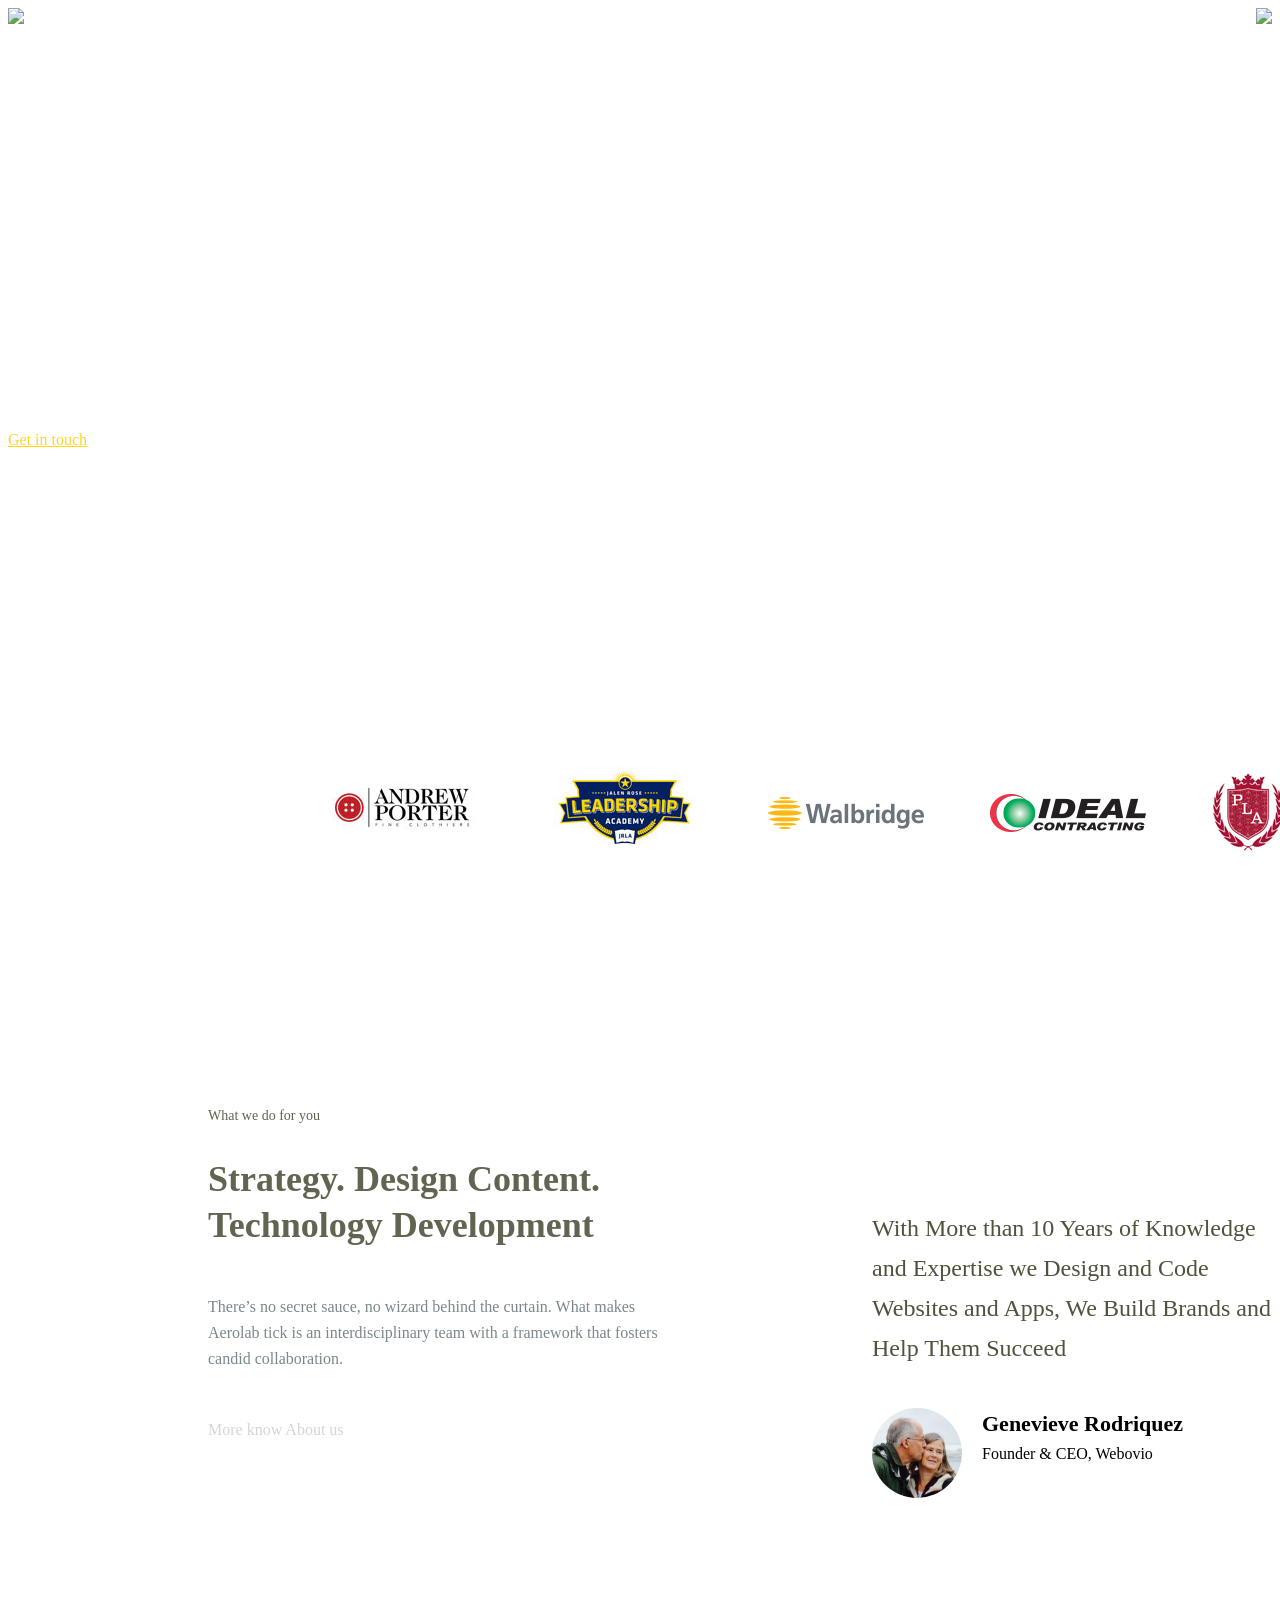
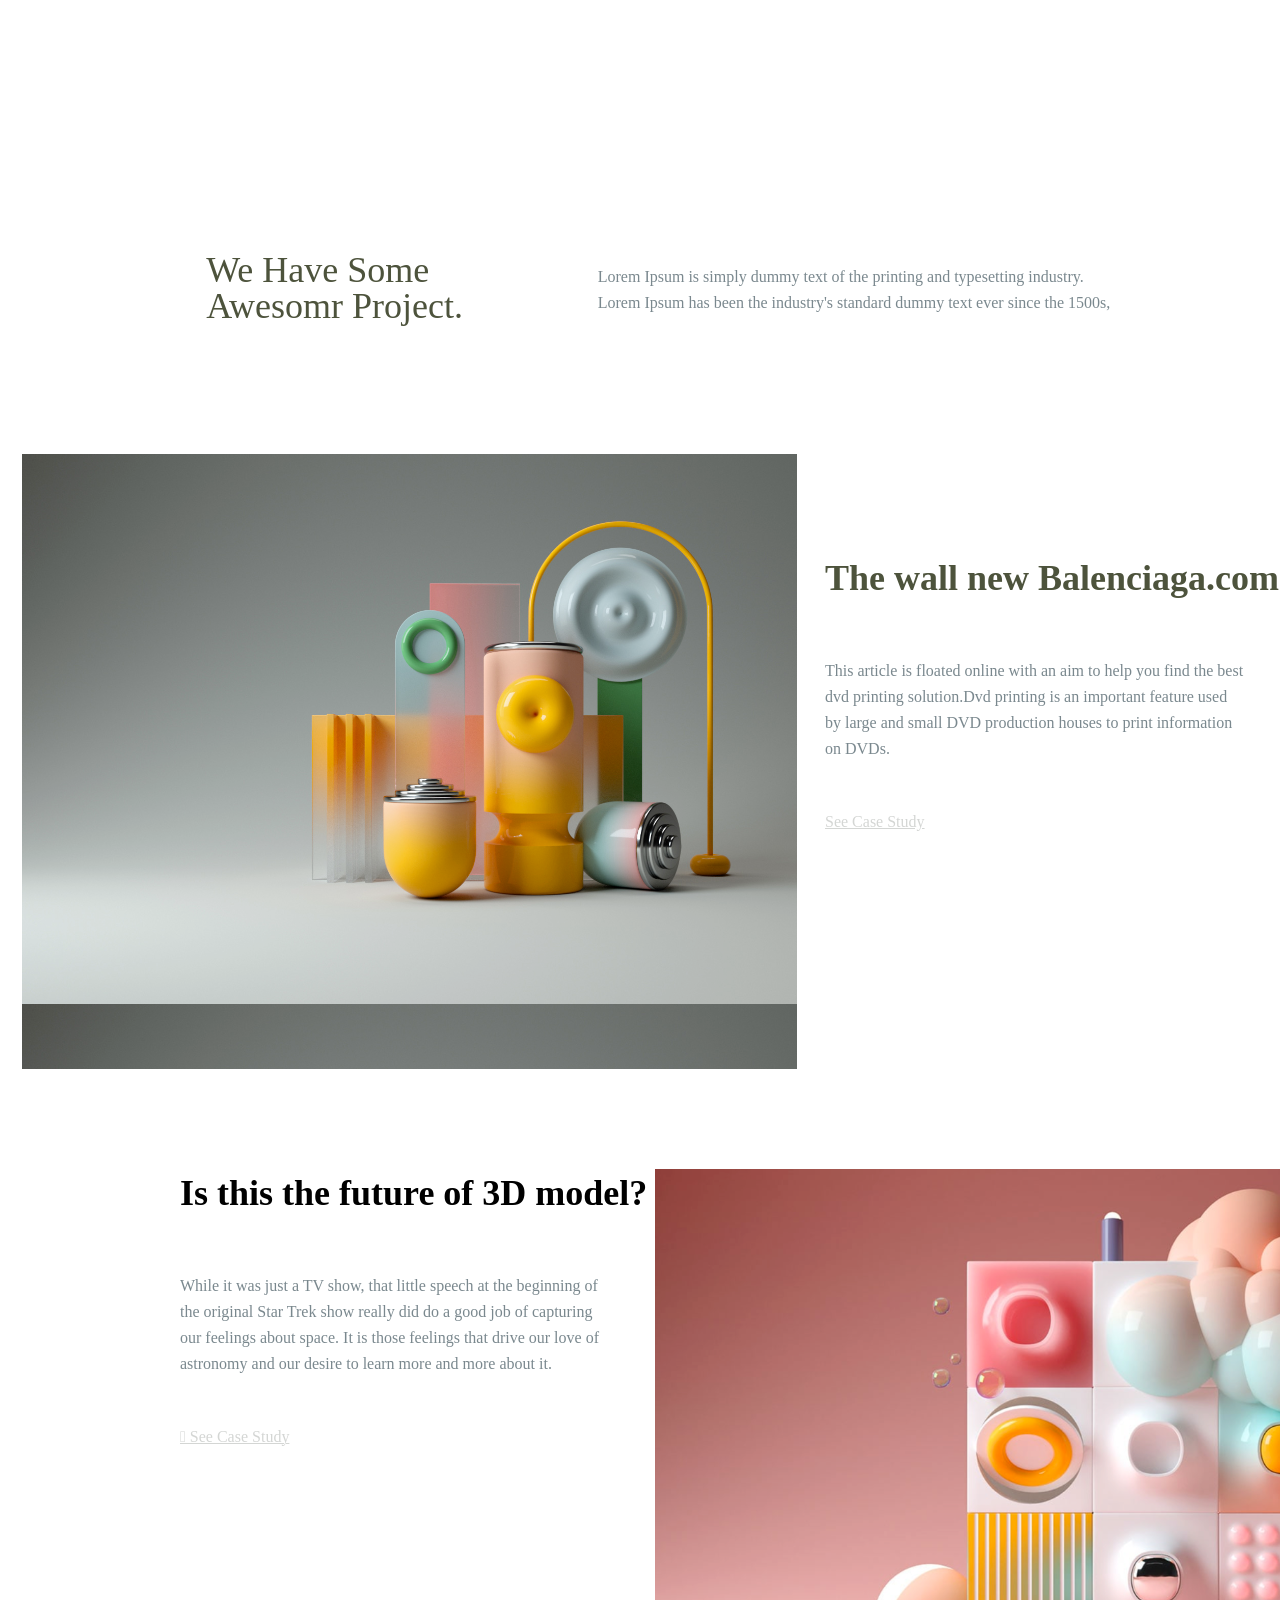
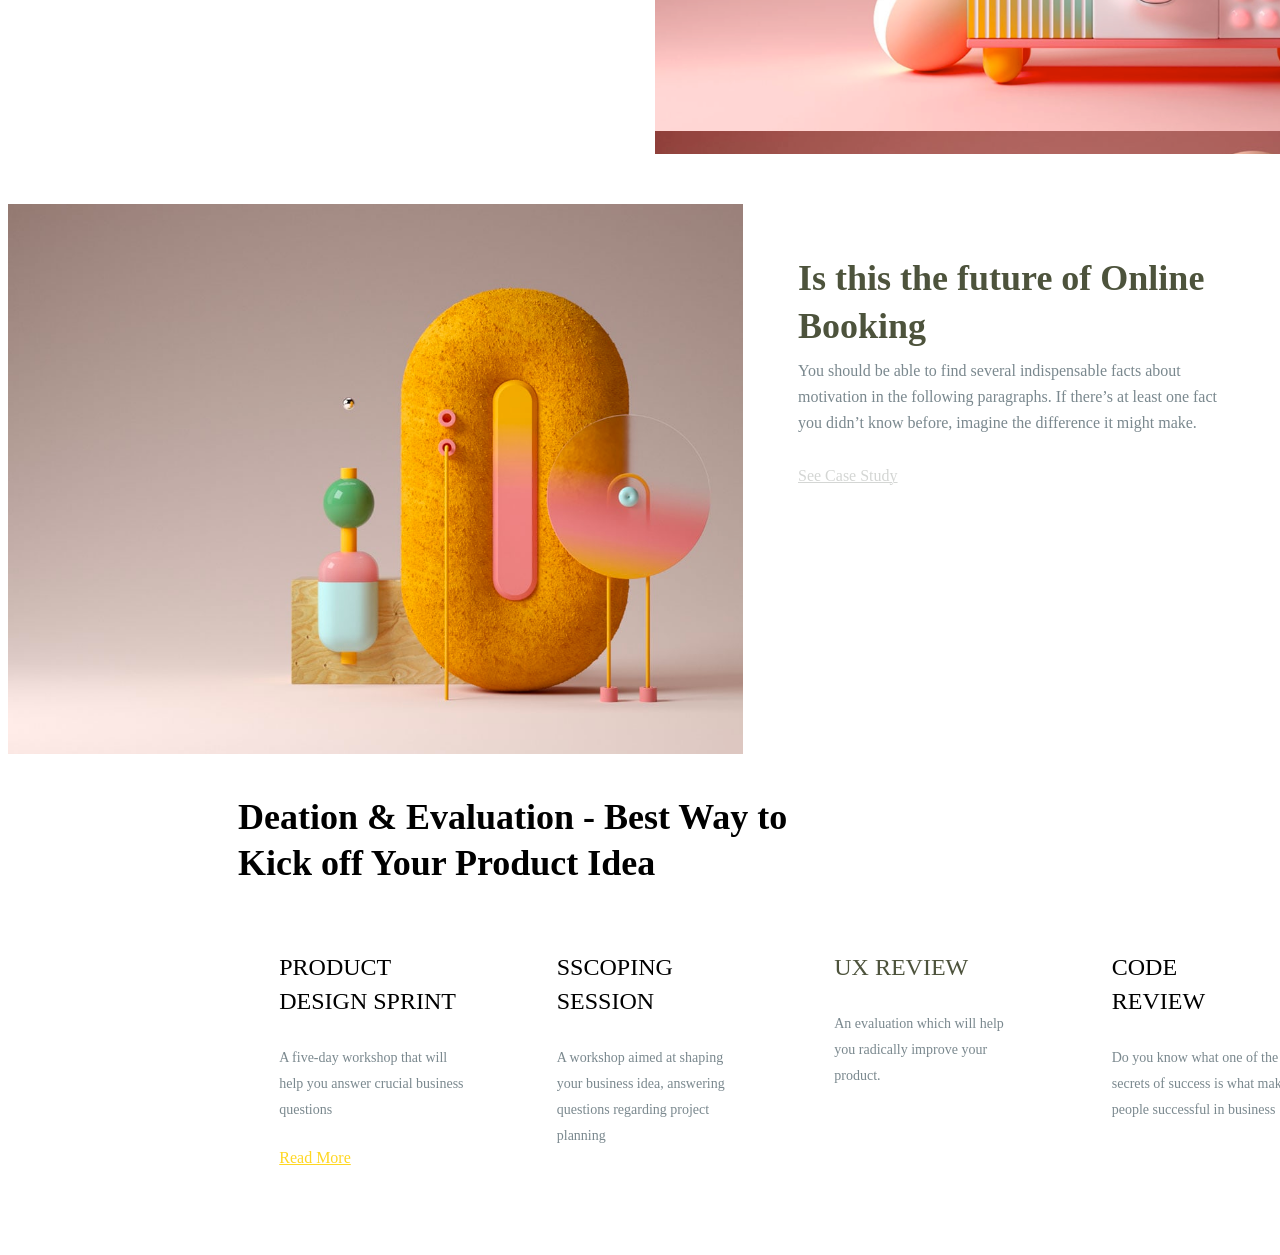
==== index.html @ 07e4dfc3 "Add files via upload" ====
<!DOCTYPE html>
<html>
<head>
	<meta charset="utf-8">
	<meta name="viewport" content="width=device-width, initial-scale=1">
	<title></title>
	<link rel="stylesheet" type="text/css" href="css/main.css">
</head>
<body>
	<div class="main">
		<div class="navig"> 
			<div class="mark1"> 
				<img src="img/Logo.SVG">
			</div>

			<div class="Group">
				<img src="img/Group 15.SVG">
			</div>   
		</div>


		<div class="mark2">
			<div class="place">A place where 
			</div>

			<div class="creativ">A creative agency for redemptive brands
			</div>

			<div class="anteelo">Anteelo is a leading strategic design firm that builds powerful digital solutions for startups and enterprises.	
			</div>

			<div class="get">Get in touch</div>

		</div>
		<div class="client">
			<div class="gr">
				<img src="img/1.png">
				<img src="img/2.png">
				<img src="img/3.png">
				<img src="img/4.png">
				<img src="img/5.png">	
			</div>
		</div>
		
	</div>
	<div class="main2">
		<div class="main3">
			<div class="whats">What we do for you</div>
			<div class="strategy">Strategy. Design  Content. Technology
Development </div>
            <div class="there">There’s no secret sauce, no wizard behind the curtain. What makes Aerolab tick is an interdisciplinary team with a framework that fosters candid collaboration.</div>
            <div class="more"> More know About us</div>
	</div>
	<div class="Groupb">
		<div class="groupb">
			<div class="textt">With More than 10 Years of Knowledge and Expertise we Design and Code Websites and Apps, We Build Brands and Help Them Succeed </div>
			<div class="oval">
				<div class="imgp">	
				    <div class="gen">
				    	<div class="gene">Genevieve Rodriquez</div>
				    	<div class="foun">Founder & CEO, Webovio</div>
				    </div>

				</div>
				
			</div>
		</div>
	</div>

	</div>
	<div class="main4">
		<div class="we">		
			<div class="hav">We Have Some Awesomr Project.</div>
			<div class="ips">Lorem Ipsum is simply dummy text of the printing and typesetting industry. Lorem Ipsum has been the industry's standard dummy text ever since the 1500s, </div>


</div>
<div class="future">
	<div class="grr">
		
	</div>
	<div class="te">
		<div class="new">The wall new Balenciaga.com</div>
		<div class="dvd">This article is floated online with an aim to help you find the best dvd printing solution.Dvd printing is an important feature used by large and small DVD production houses to print information on DVDs.</div>
		<div class="see">  See Case Study</div>

	</div>

</div>	
<div class="D">
	<div class="M">
	<div class="F">Is this the future of
3D model?</div>
<div class="w">While it was just a TV show, that little speech at the beginning of the original Star Trek show really did do a good job of capturing our feelings about space.

It is those feelings that drive our love of astronomy and our desire to learn more and more about it. </div>
<div class="Se">  See Case Study</div>

</div>
<div class="Q"></div>
</div>
<div class="A">
	<div class="I"></div>
	<div class="J">
		<div class="Z"> Is this the future of 
Online Booking</div>
<div class="U">
	You should be able to find several indispensable facts about motivation in the following paragraphs. 

If there’s at least one fact you didn’t know before, imagine the difference it might make.
</div>
<div class="V">  See Case Study</div>
	</div>
</div>
<div class="o">
	<div class="TT">Deation & Evaluation - Best Way to Kick off Your Product Idea</div>
	<div class="ii">
		<div class="ff">
			<div class="prod">Product Design Sprint</div>
			<div class="ss">A five-day workshop that will help you answer crucial business questions</div>
			<div class="rr">  Read More</div>
		</div>
		<div class="aaa">
			<div class="jj">Sscoping Session</div>
			<div class="gg">A workshop aimed at shaping your business idea, answering questions regarding project planning</div>
		</div>
		<div class="qq"> 
			<div class="kk">UX 
Review</div>
<div class="NN">An evaluation which will help you radically improve your product.</div>
		</div>
		<div class="hh">
			<div class="pp">
				Code Review
			</div>
			<div class="xx">Do you know what one of the key secrets of success 
is what makes people successful in business</div>
		</div>
	</div>
</div>

		
	</div>
<body>
<html>
---- css/main.css ----
.main{
	width: 100%;
	background-image: url(../img/Slider.SVG);
	min-height: 100vh;
	background-repeat: no-repeat;
	background-size: cover;
	
}
.mark1{
	width: 758px;
	height: 40px;



}
.Group{
	width: 740px;
	height: 40px;
	display: flex;
	justify-content: flex-end;
}
.navig{
	display:flex;
	justify-content: space-around;
}
.mark2{
width:616px;

height:412px;
    display: flex;
    flex-wrap: wrap;
    align-content: space-around;
}
.place{
	width: 100px;
height: 21px;
color: white;
}
.creativ{
width: 616px;
height: 223px;
font-family: Poppins;
font-weight: 700;
font-size: 75px;
leading-trim: NONE;
line-height: 80px;
letter-spacing: 0px;
color: white;

}
.anteelo{
	width: 581;
height: 55;
font-family: Poppins;
font-weight: 400;
font-size: 19px;
leading-trim: NONE;
line-height: 26px;
letter-spacing: 0px;
color: white;
}

.get{
	width: 114;
height: 24;
font-family: FontAwesome;
font-weight: 400;
font-size: 16px;
leading-trim: NONE;
line-height: 100%;
letter-spacing: 0px;
text-decoration: underline;
text-decoration-style: solid;
text-decoration-offset: 0%;
text-decoration-thickness: 0%;
color: #FFD723;
;

}
.client{
	display:flex;
	justify-content: center;
	align-items: center;
	width: 1276px;
height: 227px;
top: 707px;
background: #FFFFFF;
position: relative;
top: 240px;
left:200px ;
;
}
.gr{
    display:flex;
    justify-content: space-between;
	width: 1045px;
height: 113px;
top: 767px;


}
.main2{
	display: flex;
	justify-content: space-around;
}

.main3{
	width: 1109px;
height: 644px;
padding-top:200px ;
padding-left: 200px;

}
.whats{
width: 136px;
height: 38px;
font-size: 14px;
color: #4D533CE5;
padding-bottom: 10px;

}
.strategy{
	width: 475px;
height: 138px;
top: 50px;
font-family: Poppins;
font-weight: 700;
font-size: 36px;
color: #4D533CE5;
line-height: 46px;
}
.there{
	width: 475px;
height: 78px;
top: 223px;
font-family: Poppins;
font-weight: 400;
font-size: 16px;
color: #21384299;
line-height: 26px;
padding-bottom: 50px;

}
.more{
	width: 181px;
height: 24px;
top: 343px;
font-family: FontAwesome;
font-weight: 400;
font-size: 16px;

line-height: 100%;


color: #D4D6D4;




}
.Groupb{
	width: 474px;
height: 644px;
top: 810px;
left: 800px;
angle: 0 deg;
opacity: 1;


.groupb{
	width: 426;
height: 340;
top: 1054px;
left: 840px;



}
}
.textt{
width: 410px;
height: 200px;
position: relative;
top: 300px;
left: 10px;
font-family: Poppins;
font-weight: 400;
font-size: 24px;
line-height: 40px;
color: #4D533C;

}
.oval{
	width: 358px;
height: 90px;

left: 10px;
position: relative;
top: 300px;
}
.imgp{
	background-image: url(../img/6.png);
background-size: 90px 90px;
width: 90px;
height: 90px;
border-radius: 100px / 100px;




}
.gen{
	width: 238px;
height: 62px;
left: 110px;
position: relative;
top: 5px;

}
.gene{
	width: 238px;
height: 33px;
font-family: Poppins;
font-weight: 700;
font-size: 22px;

line-height: 100%;



}
.foun{
	width: 197px;
height: 24px;
font-family: Poppins;
font-weight: 400;
font-size: 16px;

line-height: 100%;


}
.main4{
	width: 1440px;
height: 2353px;


}
.we{
	width: 976px;
height: 102px;
position: relative;
top: 100px;
left: 165px;
angle: 0 deg;
opacity: 1;
display: flex;
	justify-content: space-around;

}
.hav{
	width: 325px;
height: 108px;
font-family: Poppins;
font-size: 36px;

line-height: 100%;
color: #4D533C;




}
.ips{
width: 518px;
height: 78px;
top: 12px;
position: relative;
font-family: Poppins;
font-weight: 400;
font-size: 16px;

line-height: 26px;
color: #21384299;


}
.future{
	width: 1306px;
height: 715px;
margin-top: 200px;
display: flex;
	justify-content: space-around;


}
.grr{
	width: 775px;
height: 615px;
background-image: url(../img/7.png);
background-size: 978px 550px;



}
.te{
	width: 475px;
height: 397px;
margin-top: 100px;
}
.new{
	width: 475px;
height: 104px;

font-weight: 700;
font-size: 36px;

line-height: 48px;

color: #4D533C;

}
.dvd{
	width: 421px;
height: 156px;

font-size: 16px;

line-height: 26px;
color:#21384299 ;


}

.see{
	width: 141px;
height: 24px;


font-size: 16px;

line-height: 100%;

text-decoration: underline;
text-decoration-style: solid;
color: #D4D6D4;

}
.D{
	width: 1268pxx;
height: 585px;
margin-left: 172px;
display: flex;
justify-content; space-between



}
.M{
	width: 475px;
height: 397px;



}
.F{
width: 475px;
height: 104px;
font-family: Poppins;
font-weight: 700;
font-size: 36px;
leading-trim: NONE;
line-height: 48px;
letter-spacing: 0px;


}
.w{
width: 421px;
height: 156px;
top: 128px;
angle: 0 deg;
opacity: 1;
font-family: Poppins;
font-weight: 400;
font-size: 16px;
leading-trim: NONE;
line-height: 26px;
letter-spacing: 0px;
color: #21384299;


}
.Se{
	width: 141px;
height: 24px;
top: 374px;
angle: 0 deg;
opacity: 1;
font-family: FontAwesome;
font-weight: 400;
font-size: 16px;
leading-trim: NONE;
line-height: 100%;
letter-spacing: 0px;
text-decoration: underline;
text-decoration-style: solid;
text-decoration-offset: 0%;
text-decoration-thickness: 0%;
color: #D4D6D4;

}
.Q{
	width: 775px;
height: 585px;
background-image: url(../img/8.png);
background-size: 999px 562px;

}
.A{
	display: flex;
justify-content; space-between
width: 1305px;
height: 590px;


}
.I{
	width: 735px;
height: 550px;
background-image: url(../img/9.png);
background-size: 1000.4px 565px;
margin-top: 50px;
}
.J{
width: 475px;
height: 397px;
margin-top: 100px;
margin-left: 55px;
}
.Z{
	width: 475px;
height: 104px;
font-family: Poppins;
font-weight: 700;
font-size: 36px;
leading-trim: NONE;
line-height: 48px;
letter-spacing: 0px;
color: #4D533C;




}
.U{
	width: 421px;
height: 110px;
font-family: Poppins;
font-weight: 400;
font-size: 16px;
leading-trim: NONE;
line-height: 26px;
letter-spacing: 0px;
color: #21384299;


}
.V{
	width: 141px;
height: 24px;

font-family: FontAwesome;
font-weight: 400;
font-size: 16px;
leading-trim: NONE;
line-height: 100%;
letter-spacing: 0px;
text-decoration: underline;
text-decoration-style: solid;
text-decoration-offset: 0%;
text-decoration-thickness: 0%;
color: #D4D6D4;

}
.o{
	width: 1110px;
height: 461px;
top: 4257px;
left: 165px;
angle: 0 deg;
opacity: 1;
margin-left: 230px;
margin-top: 50px;

}
.TT{
	width: 607px;
height: 92px;
top: 4257px;
left: 165px;
angle: 0 deg;
opacity: 1;
font-family: Poppins;
font-weight: 700;
font-size: 36px;
leading-trim: NONE;
line-height: 46px;
letter-spacing: 0px;


}
.ii{
	width: 1110px;
height: 309px;
top: 4409px;
left: 165px;
angle: 0 deg;
opacity: 1;
margin-top: 37px;
display: flex;
justify-content: space-around;

}
.ff{
	width: 255px;
height: 309px;
top: 4409px;
left: 165px;
angle: 0 deg;
opacity: 1;

}
.prod{
	width: 183px;
height: 68px;
top: 27px;
left: 30px;
angle: 0 deg;
opacity: 1;
margin-left: 30px;
font-family: Poppins;
font-weight: 500;
font-size: 24px;
leading-trim: NONE;
line-height: 34px;
letter-spacing: 0px;
text-transform: uppercase;
margin-top: 27px;

}
.ss{
	width: 194px;
height: 78px;
top: 115px;
left: 30px;
angle: 0 deg;
opacity: 1;
font-family: Poppins;
font-weight: 400;
font-size: 14px;
leading-trim: NONE;
line-height: 26px;
letter-spacing: 0px;
color:#21384299;
margin-left: 30px;
margin-top: 27px;
}
.rr{
	width: 102px;
height: 24px;
top: 249px;
left: 30px;
angle: 0 deg;
opacity: 1;
font-family: FontAwesome;
font-weight: 400;
font-size: 16px;
leading-trim: NONE;
line-height: 100%;
letter-spacing: 0px;
text-decoration: underline;
text-decoration-style: solid;
text-decoration-offset: 0%;
text-decoration-thickness: 0%;
color:#FFD723;
margin-left: 30px;
margin-top: 27px;
}
.aaa{
	width: 255px;
height: 309px;
top: 4409px;
left: 450px;
angle: 0 deg;
opacity: 1;

}
.jj{
	width: 183px;
height: 68px;
top: 27px;
left: 30px;
angle: 0 deg;
opacity: 1;
font-family: Poppins;
font-weight: 500;
font-size: 24px;
leading-trim: NONE;
line-height: 34px;
letter-spacing: 0px;
text-transform: uppercase;
margin-left: 30px;
margin-top: 27px;


}
.gg{
	width: 194px;
height: 104px;
top: 115px;
left: 30px;
angle: 0 deg;
opacity: 1;
font-family: Poppins;
font-weight: 500;
font-size: 14px;
leading-trim: NONE;
line-height: 26px;
letter-spacing: 0px;
color:#21384299;
margin-left: 30px;
margin-top: 27px;

}
.qq{
	width: 255px;
height: 309px;
top: 4409px;
left: 735px;
angle: 0 deg;
opacity: 1;

}
.kk{
	width: 183;
height: 68;
top: 27px;
left: 30px;
angle: 0 deg;
opacity: 1;
font-family: Poppins;
font-weight: 500;
font-size: 24px;
leading-trim: NONE;
line-height: 34px;
letter-spacing: 0px;
text-transform: uppercase;
margin-left: 30px;
margin-top: 27px;
color:#4D533C;
}
.NN{
	width: 194px;
height: 78px;
top: 115px;
left: 30px;
angle: 0 deg;
opacity: 1;
font-family: Poppins;
font-weight: 500;
font-size: 14px;
leading-trim: NONE;
line-height: 26px;
letter-spacing: 0px;
margin-left: 30px;
margin-top: 27px;
color:#21384299;
}
.hh{
	width: 255px;
height: 309px;
top: 4409px;
left: 1020px;
angle: 0 deg;
opacity: 1;

}
.pp{
	width: 152px;
height: 68px;
top: 27px;
left: 30px;
angle: 0 deg;
opacity: 1;
font-family: Poppins;
font-weight: 500;
font-size: 24px;
leading-trim: NONE;
line-height: 34px;
letter-spacing: 0px;
text-transform: uppercase;
margin-left: 30px;
margin-top: 27px;


}
.xx{
	width: 194px;
height: 104px;
top: 115px;
left: 30px;
angle: 0 deg;
opacity: 1;
font-family: Poppins;
font-weight: 500;
font-size: 14px;
leading-trim: NONE;
line-height: 26px;
letter-spacing: 0px;
margin-left: 30px;
margin-top: 27px;
color:#21384299;

}
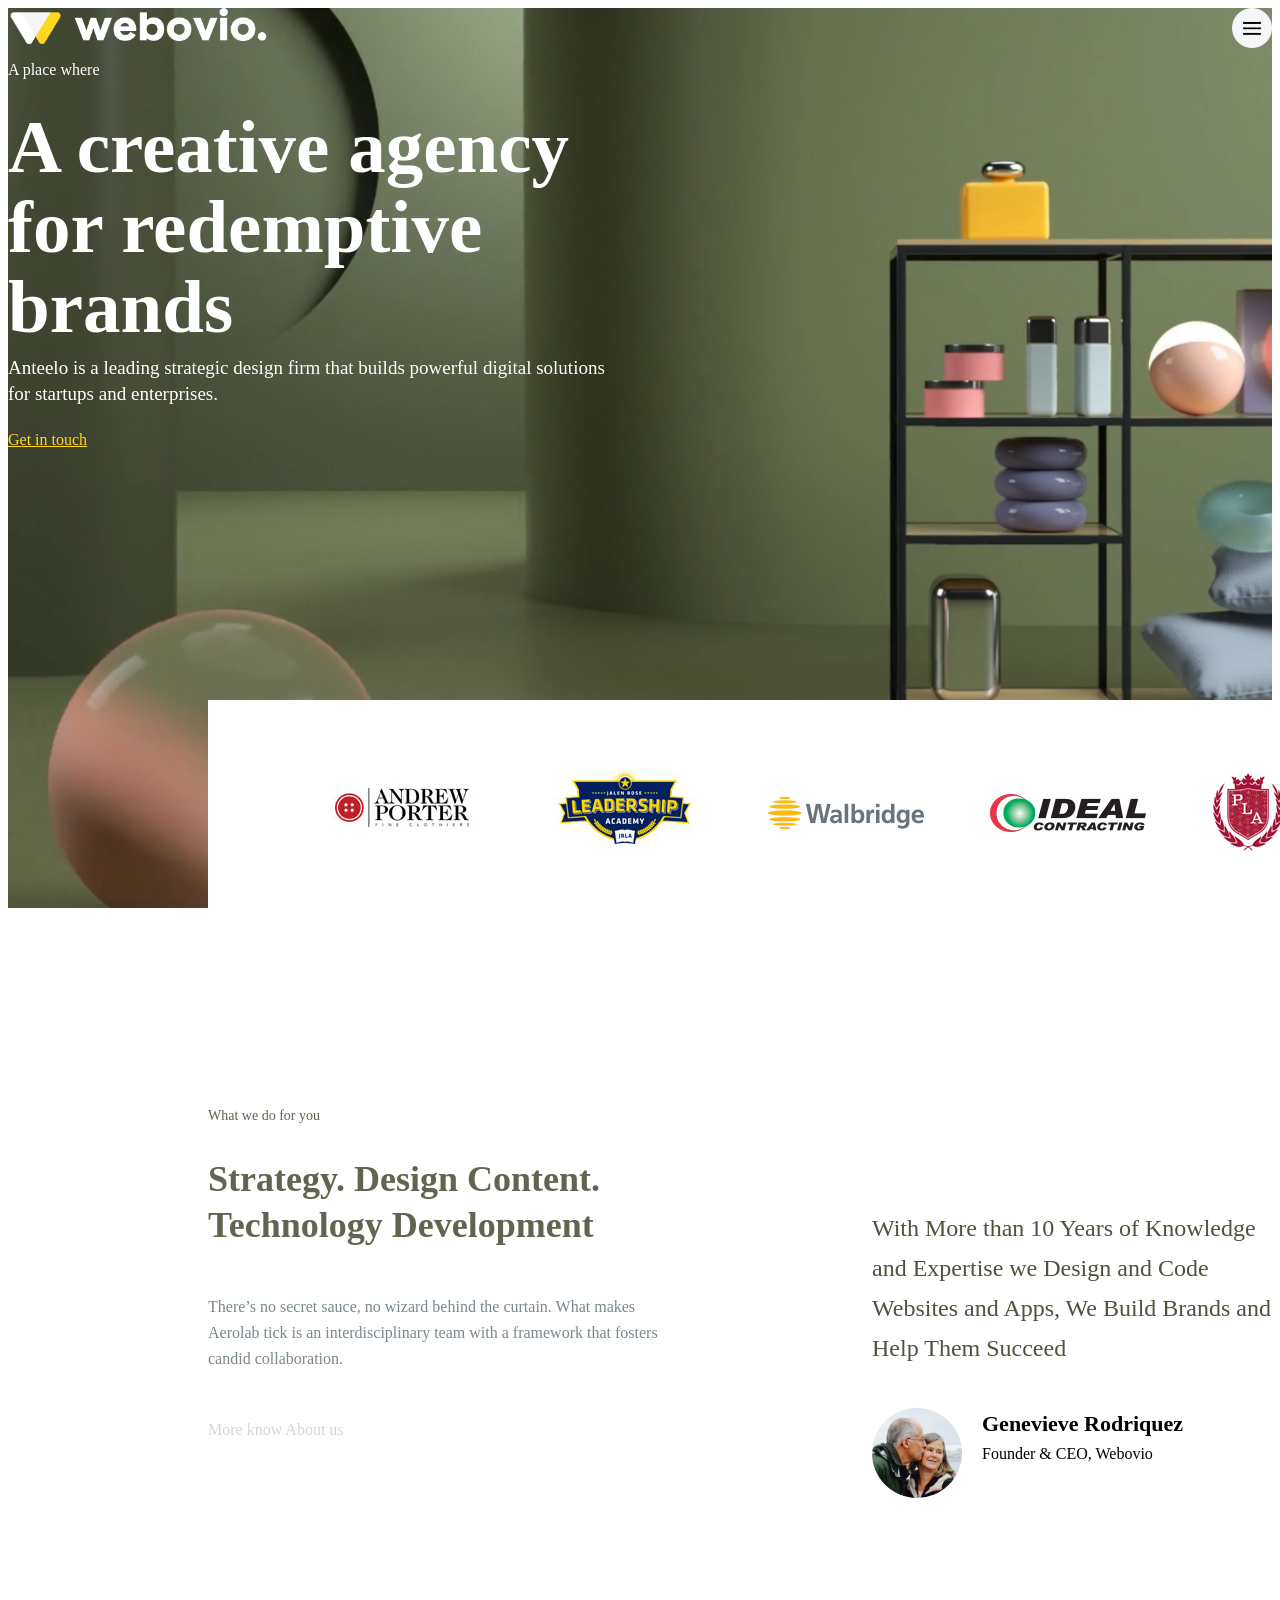
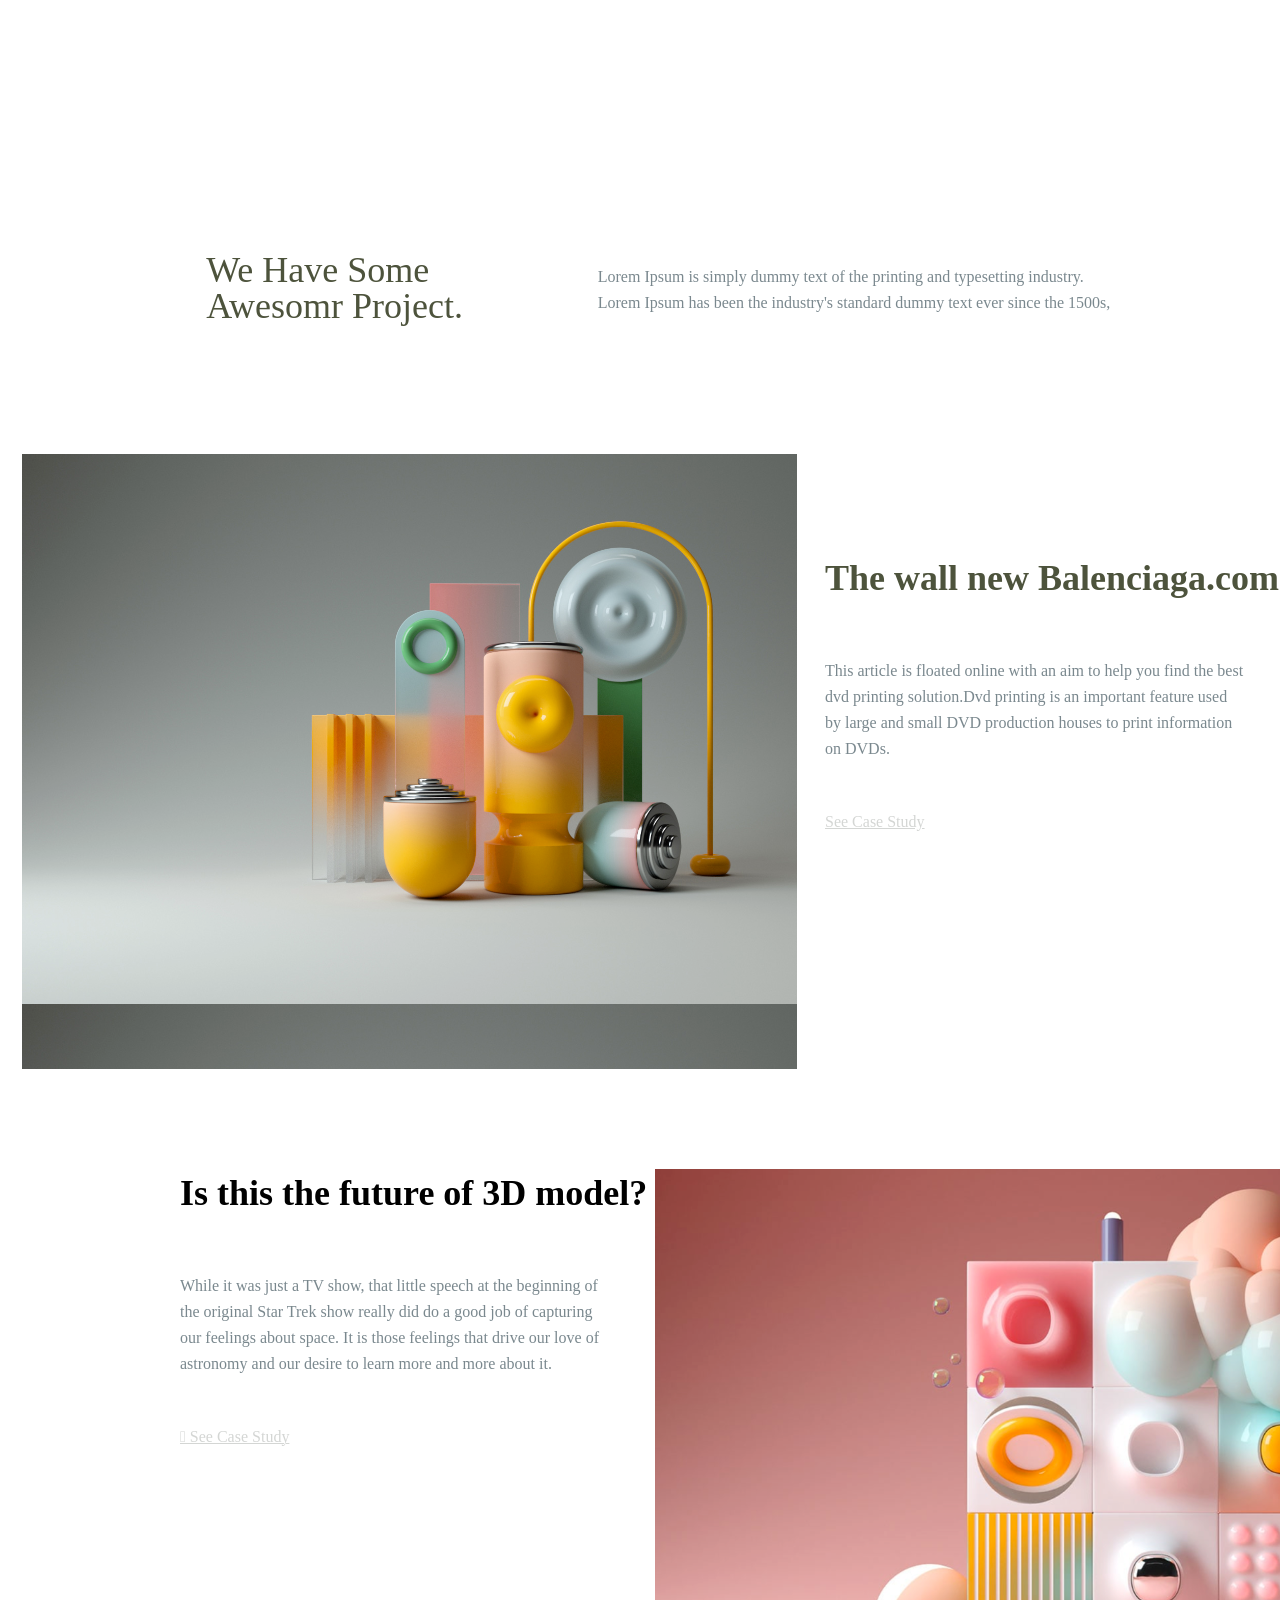
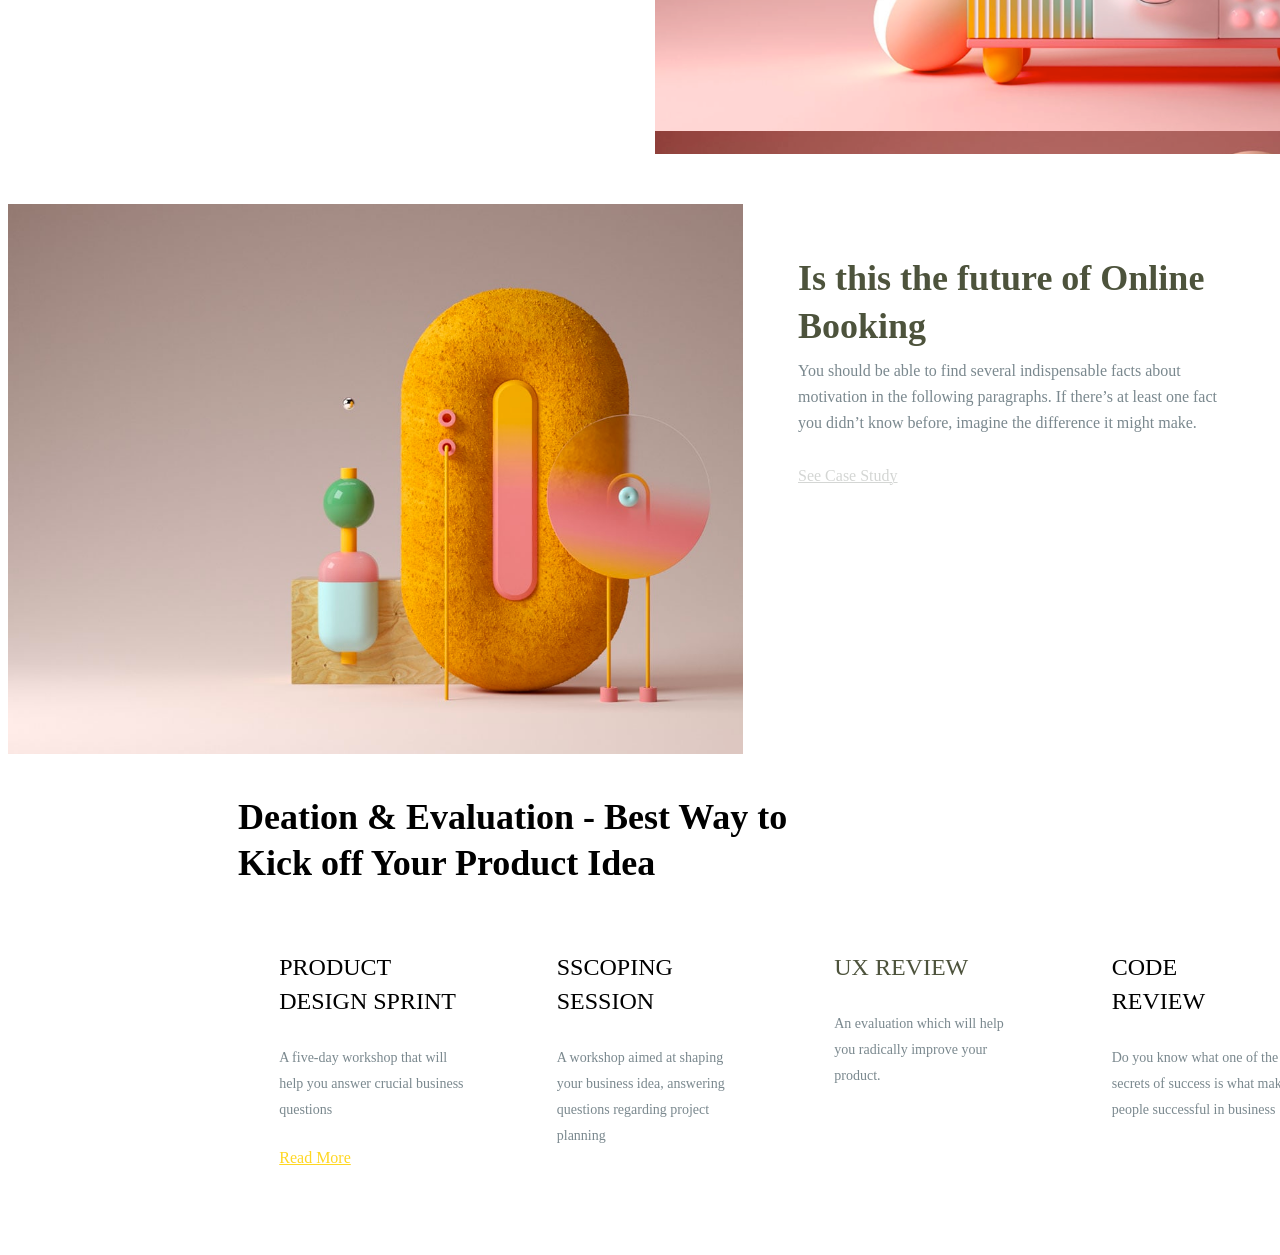
==== commit b051e939: "Add files via upload" ====
--- a/index.html
+++ b/index.html
@@ -10,11 +10,11 @@
 	<div class="main">
 		<div class="navig"> 
 			<div class="mark1"> 
-				<img src="img/Logo.SVG">
+				<img src="img/Logo.png">
 			</div>
 
 			<div class="Group">
-				<img src="img/Group 15.SVG">
+				<img src="img/Group-15.png">
 			</div>   
 		</div>
 
--- a/css/main.css
+++ b/css/main.css
@@ -1,7 +1,7 @@
 
 .main{
 	width: 100%;
-	background-image: url(../img/Slider.SVG);
+	background-image: url(../img/Slider.png);
 	min-height: 100vh;
 	background-repeat: no-repeat;
 	background-size: cover;
@@ -13,6 +13,9 @@
 
 
 
+}
+.mark1 img{
+	width: 260px;
 }
 .Group{
 	width: 740px;
